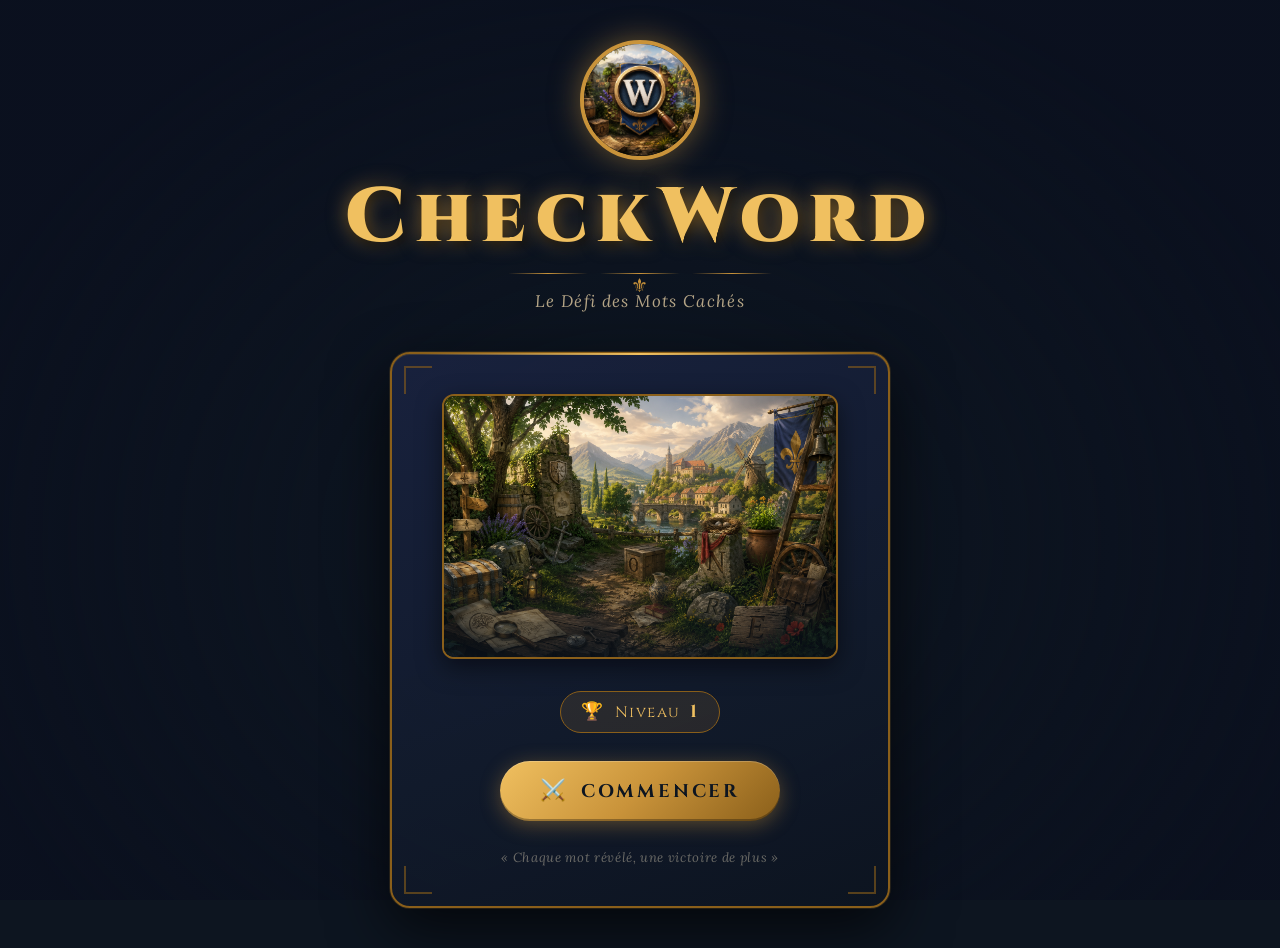
==== GAME/index2.html @ 5e08db04 "game" ====
<!DOCTYPE html>
<html lang="fr">
<head>
    <meta charset="UTF-8">
    <meta name="viewport" content="width=device-width, initial-scale=1.0">
    <title>CheckWord — Le Défi des Mots</title>
    <link rel="preconnect" href="https://fonts.googleapis.com">
    <link href="https://fonts.googleapis.com/css2?family=MedievalSharp&family=Cinzel:wght@400;600;700;900&family=Lora:ital,wght@0,400;0,500;1,400&display=swap" rel="stylesheet">
    <link rel="stylesheet" href="./css/style.css">
 <!-- À l'intérieur de la balise <head> de index.html -->

<link id="theme-css" rel="stylesheet" href="./css/style.css">

<script>
    // Script pour l'accueil (8 thèmes : base, 1, 2, 3, 4, 5, 6, 7)
    (function() {
        let level = 1;
        if (localStorage.getItem('player')) {
            level = JSON.parse(localStorage.getItem('player')).level || 1;
        }
        
        // Calcule le palier (de 1 à 8)
        let themeNum = Math.ceil(level / 50);
        
        // Bloque au 8ème thème maximum
        if (themeNum > 8) {
            themeNum = 8; 
        }
        
        // Détermine le suffixe (vide, "1", "2"... jusqu'à "7")
        let suffix = (themeNum === 1) ? "" : (themeNum - 1);
        
        // 1. Modifie le fichier CSS
        document.getElementById('theme-css').href = "./css/style" + suffix + ".css";
        
        // 2. Modifie l'image au centre (quand la page a fini de charger)
        document.addEventListener("DOMContentLoaded", function() {
            const sceneImg = document.getElementById('scene-img');
            if(sceneImg) {
                sceneImg.src = "./image/plan" + suffix + ".png"; // Donnera plan.png, plan1.png, etc.
            }
        });
    })();
</script>
</head>
<body>
    <div class="hero-bg"></div>
    <div class="hero-overlay"></div>

    <div class="page-wrap">
        <div class="title-card">
            <div class="logo-emblem">
                <img src="./image/logo.png" alt="CheckWord">
            </div>
            <h1 class="game-title">CheckWord</h1>
            <div class="title-divider">
                <span></span>
                <span class="fleur">⚜</span>
                <span></span>
            </div>
            <p class="title-sub">Le Défi des Mots Cachés</p>
        </div>

        <div class="panel">
            <div class="ornament tl"></div>
            <div class="ornament tr"></div>
            <div class="ornament bl"></div>
            <div class="ornament br"></div>

            <div class="scene-frame">
                 <img id="scene-img" src="./image/plan.png" alt="Scène du jeu">
            </div>

            <div class="level-badge">
                <span class="badge-icon">🏆</span>
                <span>Niveau</span>
                <span class="level-num" id="levelNum">1</span>
            </div>

            <br>

            <button class="btn-start" id="startBtn">
                <span class="btn-icon">⚔️</span>
                Commencer
            </button>

            <div class="panel-footer">« Chaque mot révélé, une victoire de plus »</div>
        </div>
    </div>

    <script>
     const GAME_VERSION = "2.0"; 
      if (localStorage.getItem('game_version') !== '2.0') {
    localStorage.removeItem('player'); 
    localStorage.setItem('game_version', '2.0'); 
     let player = {
            level:1
        }
        localStorage.setItem('player',JSON.stringify(player));
}



        const levelNum = document.getElementById('levelNum');
        if (localStorage.getItem('player')) {
            const player = JSON.parse(localStorage.getItem('player'));
            levelNum.textContent = player.level;
        }
        document.getElementById('startBtn').addEventListener('click', function() {
            window.location = './html/game.html';
        });
    </script>
</body>
</html>
---- GAME/css/style.css ----
:root {
            --gold: #c9933a;
            --gold-light: #f0c060;
            --gold-dark: #8a5f1a;
            --navy: #1a2340;
            --navy-dark: #0d1520;
            --parchment: #f5e8c8;
            --parchment-dark: #d4c09a;
            --wood: #5a3820;
            --wood-light: #7a5030;
            --cream: #faf3e0;
            --red-life: #c0392b;
            --green-win: #27ae60;
            --shadow: rgba(0,0,0,0.6);
        }

        * { margin: 0; padding: 0; box-sizing: border-box; }

        body {
            min-height: 100vh;
            font-family: 'Lora', serif;
            background: var(--navy-dark);
            overflow-x: hidden;
            cursor: default;
        }

        /* ── HERO BACKGROUND ── */
        .hero-bg {
            position: fixed;
            inset: 0;
            background-image: url('plan.png');
            background-size: cover;
            background-position: center;
            filter: brightness(0.45) saturate(1.2);
            z-index: 0;
        }
        .hero-overlay {
            position: fixed;
            inset: 0;
            background: radial-gradient(ellipse at 50% 60%, transparent 20%, rgba(10,15,30,0.75) 80%);
            z-index: 1;
        }

        /* ── MAIN CONTAINER ── */
        .page-wrap {
            position: relative;
            z-index: 2;
            min-height: 100vh;
            display: flex;
            flex-direction: column;
            align-items: center;
            justify-content: center;
            padding: 40px 20px;
        }

        /* ── TITLE CARD ── */
        .title-card {
            text-align: center;
            margin-bottom: 40px;
            animation: fadeDown 1s ease both;
        }

        .logo-emblem {
            width: 120px;
            height: 120px;
            margin: 0 auto 20px;
            border-radius: 50%;
            border: 4px solid var(--gold);
            box-shadow: 0 0 30px rgba(201,147,58,0.5), inset 0 0 20px rgba(0,0,0,0.4);
            overflow: hidden;
            background: var(--navy-dark);
        }
        .logo-emblem img { width: 100%; height: 100%; object-fit: cover; }

        .game-title {
            font-family: 'Cinzel', serif;
            font-size: clamp(2.8rem, 6vw, 5rem);
            font-weight: 900;
            color: var(--gold-light);
            text-shadow: 0 0 20px rgba(201,147,58,0.6), 2px 4px 8px rgba(0,0,0,0.8);
            letter-spacing: 0.12em;
            line-height: 1;
        }

        .title-sub {
            font-family: 'Lora', serif;
            font-style: italic;
            font-size: 1.05rem;
            color: var(--parchment-dark);
            margin-top: 8px;
            letter-spacing: 0.08em;
            opacity: 0.85;
        }

        .title-divider {
            display: flex;
            align-items: center;
            gap: 12px;
            justify-content: center;
            margin: 16px 0;
        }
        .title-divider span {
            height: 1px;
            width: 80px;
            background: linear-gradient(to right, transparent, var(--gold), transparent);
        }
        .title-divider .fleur {
            color: var(--gold);
            font-size: 1.2rem;
        }

        /* ── MAIN PANEL ── */
        .panel {
            background: linear-gradient(160deg, rgba(26,35,64,0.92) 0%, rgba(13,21,32,0.96) 100%);
            border: 2px solid var(--gold-dark);
            border-radius: 20px;
            padding: 40px 50px;
            width: 100%;
            max-width: 500px;
            box-shadow:
                0 0 0 1px rgba(201,147,58,0.15),
                0 20px 60px rgba(0,0,0,0.7),
                inset 0 1px 0 rgba(201,147,58,0.2);
            text-align: center;
            animation: fadeUp 1s 0.3s ease both;
            position: relative;
        }

        .panel::before {
            content: '';
            position: absolute;
            top: -1px; left: 30px; right: 30px;
            height: 2px;
            background: linear-gradient(to right, transparent, var(--gold-light), transparent);
        }

        /* ── SCENE IMAGE ── */
        .scene-frame {
            border-radius: 12px;
            overflow: hidden;
            border: 2px solid var(--gold-dark);
            box-shadow: 0 8px 24px rgba(0,0,0,0.5), inset 0 0 20px rgba(0,0,0,0.3);
            margin-bottom: 32px;
            position: relative;
        }
        .scene-frame img {
            width: 100%;
            display: block;
            transition: transform 0.4s ease;
        }
        .scene-frame:hover img { transform: scale(1.02); }
        .scene-frame::after {
            content: '';
            position: absolute;
            inset: 0;
            background: linear-gradient(to bottom, transparent 50%, rgba(13,21,32,0.7) 100%);
        }

        /* ── LEVEL BADGE ── */
        .level-badge {
            display: inline-flex;
            align-items: center;
            gap: 10px;
            background: rgba(201,147,58,0.12);
            border: 1px solid var(--gold-dark);
            border-radius: 30px;
            padding: 8px 20px;
            margin-bottom: 28px;
            font-family: 'Cinzel', serif;
            color: var(--gold-light);
            font-size: 0.95rem;
            letter-spacing: 0.1em;
        }
        .level-badge .badge-icon { font-size: 1.1rem; }
        .level-badge .level-num {
            font-weight: 700;
            font-size: 1.1rem;
            color: var(--gold-light);
        }

        /* ── START BUTTON ── */
        .btn-start {
            display: inline-flex;
            align-items: center;
            justify-content: center;
            gap: 12px;
            font-family: 'Cinzel', serif;
            font-size: 1.15rem;
            font-weight: 700;
            letter-spacing: 0.15em;
            color: var(--navy-dark);
            background: linear-gradient(135deg, var(--gold-light) 0%, var(--gold) 50%, var(--gold-dark) 100%);
            border: none;
            border-radius: 50px;
            padding: 16px 48px;
            cursor: pointer;
            width: 100%;
            max-width: 280px;
            box-shadow:
                0 4px 20px rgba(201,147,58,0.4),
                0 1px 0 rgba(255,255,255,0.2) inset,
                0 -2px 0 rgba(0,0,0,0.3) inset;
            transition: all 0.25s ease;
            position: relative;
            overflow: hidden;
            text-transform: uppercase;
        }
        .btn-start::before {
            content: '';
            position: absolute;
            top: 0; left: -100%;
            width: 100%; height: 100%;
            background: linear-gradient(90deg, transparent, rgba(255,255,255,0.25), transparent);
            transition: left 0.4s ease;
        }
        .btn-start:hover {
            transform: translateY(-2px);
            box-shadow: 0 8px 30px rgba(201,147,58,0.55), 0 1px 0 rgba(255,255,255,0.2) inset;
        }
        .btn-start:hover::before { left: 100%; }
        .btn-start:active { transform: translateY(0); }

        .btn-icon { font-size: 1.3rem; }

        /* ── DECORATIVE BOTTOM ── */
        .panel-footer {
            margin-top: 28px;
            font-family: 'Lora', serif;
            font-style: italic;
            font-size: 0.82rem;
            color: rgba(245,232,200,0.4);
            letter-spacing: 0.05em;
        }

        /* ── CORNER ORNAMENTS ── */
        .ornament {
            position: absolute;
            width: 28px; height: 28px;
            border-color: var(--gold-dark);
            border-style: solid;
            opacity: 0.6;
        }
        .ornament.tl { top: 12px; left: 12px; border-width: 2px 0 0 2px; }
        .ornament.tr { top: 12px; right: 12px; border-width: 2px 2px 0 0; }
        .ornament.bl { bottom: 12px; left: 12px; border-width: 0 0 2px 2px; }
        .ornament.br { bottom: 12px; right: 12px; border-width: 0 2px 2px 0; }

        /* ── ANIMATIONS ── */
        @keyframes fadeDown {
            from { opacity: 0; transform: translateY(-30px); }
            to   { opacity: 1; transform: translateY(0); }
        }
        @keyframes fadeUp {
            from { opacity: 0; transform: translateY(30px); }
            to   { opacity: 1; transform: translateY(0); }
        }

        @media (max-width: 600px) {
            .panel { padding: 28px 24px; }
            .game-title { font-size: 2.4rem; }
        }
        
        /* ── RESPONSIVE MOBILE (Téléphones) ── */
@media (max-width: 480px) {
    .panel { 
        padding: 25px 15px; 
    }
    
    /* Réduit le titre principal en dessous de 30px (ici 28px) */
    .game-title { 
        font-size: 28px; 
        letter-spacing: 0.08em; /* Réduit un peu l'espacement pour gagner de la place */
    }
    
    /* Ajuste le sous-titre pour rester harmonieux */
    .title-sub {
        font-size: 0.85rem;
    }

    /* Ajuste la taille du bouton et de son texte */
    .btn-start {
        font-size: 0.95rem; /* Texte plus petit */
        padding: 14px 30px;
    }
    
    /* Ajuste le badge de niveau */
    .level-badge {
        font-size: 0.85rem;
        padding: 6px 15px;
    }
    .level-badge .level-num {
        font-size: 0.95rem;
    }
}
---- GAME/css/style.css ----
:root {
            --gold: #c9933a;
            --gold-light: #f0c060;
            --gold-dark: #8a5f1a;
            --navy: #1a2340;
            --navy-dark: #0d1520;
            --parchment: #f5e8c8;
            --parchment-dark: #d4c09a;
            --wood: #5a3820;
            --wood-light: #7a5030;
            --cream: #faf3e0;
            --red-life: #c0392b;
            --green-win: #27ae60;
            --shadow: rgba(0,0,0,0.6);
        }

        * { margin: 0; padding: 0; box-sizing: border-box; }

        body {
            min-height: 100vh;
            font-family: 'Lora', serif;
            background: var(--navy-dark);
            overflow-x: hidden;
            cursor: default;
        }

        /* ── HERO BACKGROUND ── */
        .hero-bg {
            position: fixed;
            inset: 0;
            background-image: url('plan.png');
            background-size: cover;
            background-position: center;
            filter: brightness(0.45) saturate(1.2);
            z-index: 0;
        }
        .hero-overlay {
            position: fixed;
            inset: 0;
            background: radial-gradient(ellipse at 50% 60%, transparent 20%, rgba(10,15,30,0.75) 80%);
            z-index: 1;
        }

        /* ── MAIN CONTAINER ── */
        .page-wrap {
            position: relative;
            z-index: 2;
            min-height: 100vh;
            display: flex;
            flex-direction: column;
            align-items: center;
            justify-content: center;
            padding: 40px 20px;
        }

        /* ── TITLE CARD ── */
        .title-card {
            text-align: center;
            margin-bottom: 40px;
            animation: fadeDown 1s ease both;
        }

        .logo-emblem {
            width: 120px;
            height: 120px;
            margin: 0 auto 20px;
            border-radius: 50%;
            border: 4px solid var(--gold);
            box-shadow: 0 0 30px rgba(201,147,58,0.5), inset 0 0 20px rgba(0,0,0,0.4);
            overflow: hidden;
            background: var(--navy-dark);
        }
        .logo-emblem img { width: 100%; height: 100%; object-fit: cover; }

        .game-title {
            font-family: 'Cinzel', serif;
            font-size: clamp(2.8rem, 6vw, 5rem);
            font-weight: 900;
            color: var(--gold-light);
            text-shadow: 0 0 20px rgba(201,147,58,0.6), 2px 4px 8px rgba(0,0,0,0.8);
            letter-spacing: 0.12em;
            line-height: 1;
        }

        .title-sub {
            font-family: 'Lora', serif;
            font-style: italic;
            font-size: 1.05rem;
            color: var(--parchment-dark);
            margin-top: 8px;
            letter-spacing: 0.08em;
            opacity: 0.85;
        }

        .title-divider {
            display: flex;
            align-items: center;
            gap: 12px;
            justify-content: center;
            margin: 16px 0;
        }
        .title-divider span {
            height: 1px;
            width: 80px;
            background: linear-gradient(to right, transparent, var(--gold), transparent);
        }
        .title-divider .fleur {
            color: var(--gold);
            font-size: 1.2rem;
        }

        /* ── MAIN PANEL ── */
        .panel {
            background: linear-gradient(160deg, rgba(26,35,64,0.92) 0%, rgba(13,21,32,0.96) 100%);
            border: 2px solid var(--gold-dark);
            border-radius: 20px;
            padding: 40px 50px;
            width: 100%;
            max-width: 500px;
            box-shadow:
                0 0 0 1px rgba(201,147,58,0.15),
                0 20px 60px rgba(0,0,0,0.7),
                inset 0 1px 0 rgba(201,147,58,0.2);
            text-align: center;
            animation: fadeUp 1s 0.3s ease both;
            position: relative;
        }

        .panel::before {
            content: '';
            position: absolute;
            top: -1px; left: 30px; right: 30px;
            height: 2px;
            background: linear-gradient(to right, transparent, var(--gold-light), transparent);
        }

        /* ── SCENE IMAGE ── */
        .scene-frame {
            border-radius: 12px;
            overflow: hidden;
            border: 2px solid var(--gold-dark);
            box-shadow: 0 8px 24px rgba(0,0,0,0.5), inset 0 0 20px rgba(0,0,0,0.3);
            margin-bottom: 32px;
            position: relative;
        }
        .scene-frame img {
            width: 100%;
            display: block;
            transition: transform 0.4s ease;
        }
        .scene-frame:hover img { transform: scale(1.02); }
        .scene-frame::after {
            content: '';
            position: absolute;
            inset: 0;
            background: linear-gradient(to bottom, transparent 50%, rgba(13,21,32,0.7) 100%);
        }

        /* ── LEVEL BADGE ── */
        .level-badge {
            display: inline-flex;
            align-items: center;
            gap: 10px;
            background: rgba(201,147,58,0.12);
            border: 1px solid var(--gold-dark);
            border-radius: 30px;
            padding: 8px 20px;
            margin-bottom: 28px;
            font-family: 'Cinzel', serif;
            color: var(--gold-light);
            font-size: 0.95rem;
            letter-spacing: 0.1em;
        }
        .level-badge .badge-icon { font-size: 1.1rem; }
        .level-badge .level-num {
            font-weight: 700;
            font-size: 1.1rem;
            color: var(--gold-light);
        }

        /* ── START BUTTON ── */
        .btn-start {
            display: inline-flex;
            align-items: center;
            justify-content: center;
            gap: 12px;
            font-family: 'Cinzel', serif;
            font-size: 1.15rem;
            font-weight: 700;
            letter-spacing: 0.15em;
            color: var(--navy-dark);
            background: linear-gradient(135deg, var(--gold-light) 0%, var(--gold) 50%, var(--gold-dark) 100%);
            border: none;
            border-radius: 50px;
            padding: 16px 48px;
            cursor: pointer;
            width: 100%;
            max-width: 280px;
            box-shadow:
                0 4px 20px rgba(201,147,58,0.4),
                0 1px 0 rgba(255,255,255,0.2) inset,
                0 -2px 0 rgba(0,0,0,0.3) inset;
            transition: all 0.25s ease;
            position: relative;
            overflow: hidden;
            text-transform: uppercase;
        }
        .btn-start::before {
            content: '';
            position: absolute;
            top: 0; left: -100%;
            width: 100%; height: 100%;
            background: linear-gradient(90deg, transparent, rgba(255,255,255,0.25), transparent);
            transition: left 0.4s ease;
        }
        .btn-start:hover {
            transform: translateY(-2px);
            box-shadow: 0 8px 30px rgba(201,147,58,0.55), 0 1px 0 rgba(255,255,255,0.2) inset;
        }
        .btn-start:hover::before { left: 100%; }
        .btn-start:active { transform: translateY(0); }

        .btn-icon { font-size: 1.3rem; }

        /* ── DECORATIVE BOTTOM ── */
        .panel-footer {
            margin-top: 28px;
            font-family: 'Lora', serif;
            font-style: italic;
            font-size: 0.82rem;
            color: rgba(245,232,200,0.4);
            letter-spacing: 0.05em;
        }

        /* ── CORNER ORNAMENTS ── */
        .ornament {
            position: absolute;
            width: 28px; height: 28px;
            border-color: var(--gold-dark);
            border-style: solid;
            opacity: 0.6;
        }
        .ornament.tl { top: 12px; left: 12px; border-width: 2px 0 0 2px; }
        .ornament.tr { top: 12px; right: 12px; border-width: 2px 2px 0 0; }
        .ornament.bl { bottom: 12px; left: 12px; border-width: 0 0 2px 2px; }
        .ornament.br { bottom: 12px; right: 12px; border-width: 0 2px 2px 0; }

        /* ── ANIMATIONS ── */
        @keyframes fadeDown {
            from { opacity: 0; transform: translateY(-30px); }
            to   { opacity: 1; transform: translateY(0); }
        }
        @keyframes fadeUp {
            from { opacity: 0; transform: translateY(30px); }
            to   { opacity: 1; transform: translateY(0); }
        }

        @media (max-width: 600px) {
            .panel { padding: 28px 24px; }
            .game-title { font-size: 2.4rem; }
        }
        
        /* ── RESPONSIVE MOBILE (Téléphones) ── */
@media (max-width: 480px) {
    .panel { 
        padding: 25px 15px; 
    }
    
    /* Réduit le titre principal en dessous de 30px (ici 28px) */
    .game-title { 
        font-size: 28px; 
        letter-spacing: 0.08em; /* Réduit un peu l'espacement pour gagner de la place */
    }
    
    /* Ajuste le sous-titre pour rester harmonieux */
    .title-sub {
        font-size: 0.85rem;
    }

    /* Ajuste la taille du bouton et de son texte */
    .btn-start {
        font-size: 0.95rem; /* Texte plus petit */
        padding: 14px 30px;
    }
    
    /* Ajuste le badge de niveau */
    .level-badge {
        font-size: 0.85rem;
        padding: 6px 15px;
    }
    .level-badge .level-num {
        font-size: 0.95rem;
    }
}
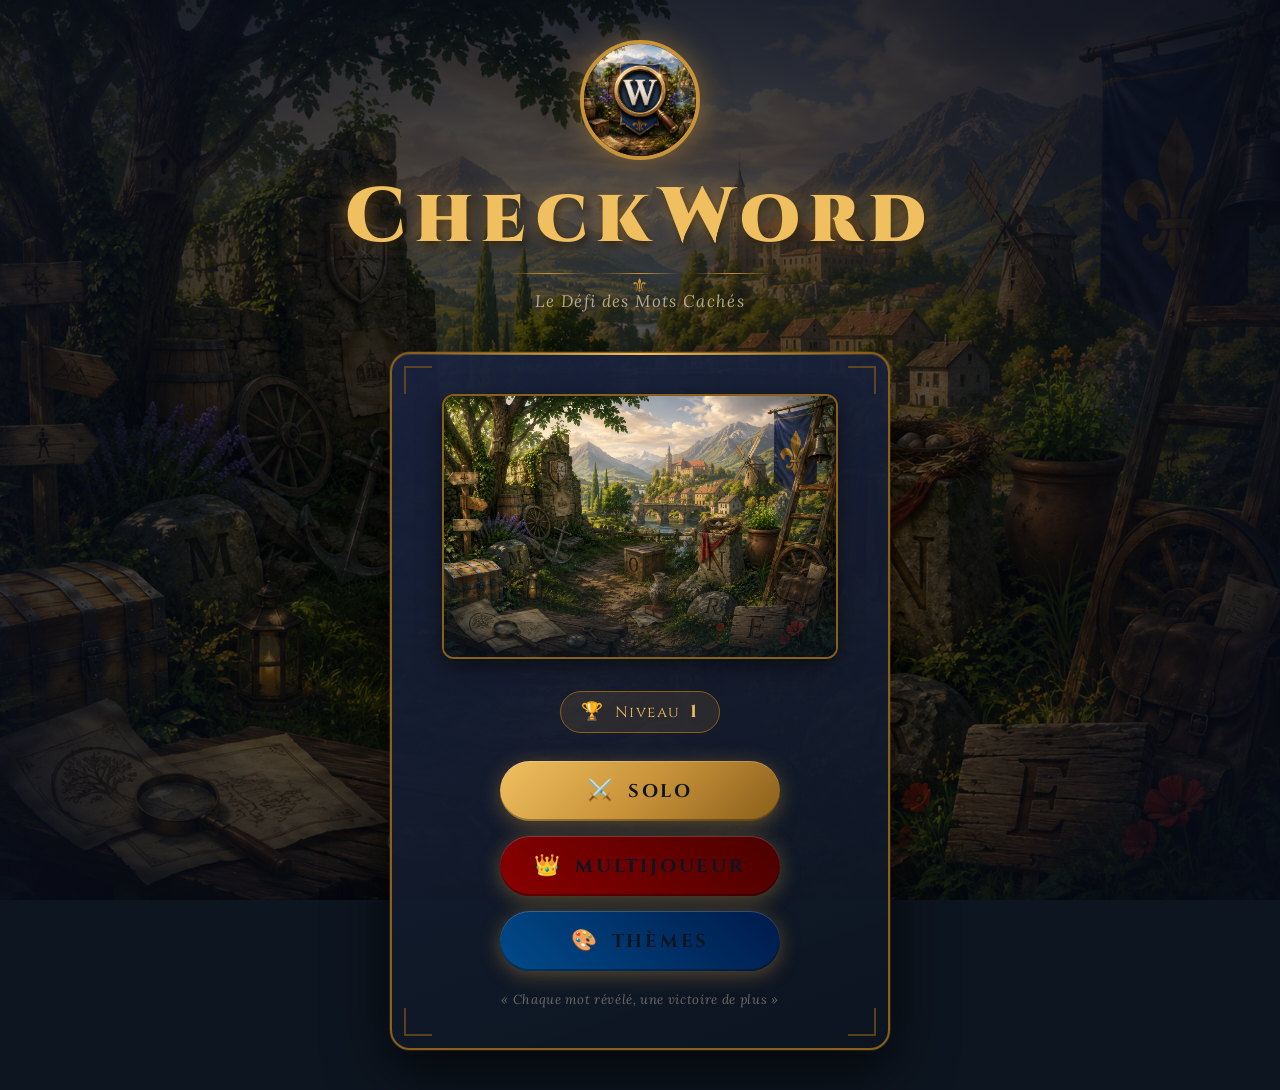
==== commit 9337ad52: "feat: mode multijoueur et theme" ====
--- a/GAME/index2.html
+++ b/GAME/index2.html
@@ -6,42 +6,10 @@
     <title>CheckWord — Le Défi des Mots</title>
     <link rel="preconnect" href="https://fonts.googleapis.com">
     <link href="https://fonts.googleapis.com/css2?family=MedievalSharp&family=Cinzel:wght@400;600;700;900&family=Lora:ital,wght@0,400;0,500;1,400&display=swap" rel="stylesheet">
-    <link rel="stylesheet" href="./css/style.css">
- <!-- À l'intérieur de la balise <head> de index.html -->
+   
+    <link id="theme-css" rel="stylesheet" href="./css/style1.css">
 
-<link id="theme-css" rel="stylesheet" href="./css/style.css">
-
-<script>
-    // Script pour l'accueil (8 thèmes : base, 1, 2, 3, 4, 5, 6, 7)
-    (function() {
-        let level = 1;
-        if (localStorage.getItem('player')) {
-            level = JSON.parse(localStorage.getItem('player')).level || 1;
-        }
-        
-        // Calcule le palier (de 1 à 8)
-        let themeNum = Math.ceil(level / 50);
-        
-        // Bloque au 8ème thème maximum
-        if (themeNum > 8) {
-            themeNum = 8; 
-        }
-        
-        // Détermine le suffixe (vide, "1", "2"... jusqu'à "7")
-        let suffix = (themeNum === 1) ? "" : (themeNum - 1);
-        
-        // 1. Modifie le fichier CSS
-        document.getElementById('theme-css').href = "./css/style" + suffix + ".css";
-        
-        // 2. Modifie l'image au centre (quand la page a fini de charger)
-        document.addEventListener("DOMContentLoaded", function() {
-            const sceneImg = document.getElementById('scene-img');
-            if(sceneImg) {
-                sceneImg.src = "./image/plan" + suffix + ".png"; // Donnera plan.png, plan1.png, etc.
-            }
-        });
-    })();
-</script>
+   
 </head>
 <body>
     <div class="hero-bg"></div>
@@ -68,7 +36,7 @@
             <div class="ornament br"></div>
 
             <div class="scene-frame">
-                 <img id="scene-img" src="./image/plan.png" alt="Scène du jeu">
+                 <img id="scene-img" src="./image/plan1.png" alt="Scène du jeu">
             </div>
 
             <div class="level-badge">
@@ -79,36 +47,91 @@
 
             <br>
 
-            <button class="btn-start" id="startBtn">
-                <span class="btn-icon">⚔️</span>
-                Commencer
-            </button>
+            <!-- CONTENEUR DES BOUTONS -->
+            <div style="display: flex; flex-direction: column; gap: 15px; width: 100%; align-items: center;">
+                
+                <!-- Bouton Solo -->
+                <button class="btn-start" id="startBtn">
+                    <span class="btn-icon">⚔️</span>
+                     Solo
+                </button>
 
-            <div class="panel-footer">« Chaque mot révélé, une victoire de plus »</div>
+                <!-- Bouton Multijoueur -->
+                <button class="btn-start" id="multiBtn" style="background: linear-gradient(45deg, #8b0000, #4a0000); border-color: #ff4444;">
+                    <span class="btn-icon">👑</span>
+                    Multijoueur
+                </button>
+
+                <!-- Bouton Thèmes -->
+                <button class="btn-start" id="themeBtn" style="background: linear-gradient(45deg, #004b8b, #001a4a); border-color: #44aaff;">
+                    <span class="btn-icon">🎨</span>
+                    Thèmes
+                </button>
+
+            </div>
+
+            <div class="panel-footer" style="margin-top: 20px;">« Chaque mot révélé, une victoire de plus »</div>
         </div>
     </div>
+ <script>
+         function updateTheme() {
+        let level = 1;
+         let themeNum = 1;
+        if (localStorage.getItem('player')) {
+            level = JSON.parse(localStorage.getItem('player')).level || 1;
+        }
+        
+        // Calcule le palier (de 1 à 8)
+         if (localStorage.getItem('player') !=undefined) {
+        themeNum = JSON.parse(localStorage.getItem('player')).selectedTheme || 1;
+         }
+        // Bloque au 8ème thème maximum (pour les niveaux 351 et plus)
+        if (themeNum > 8) {
+            themeNum = 8; 
+        }
+        
+     
+        
+        // Modifie le fichier CSS (Si suffix est vide, ça donnera "game.css")
+        document.getElementById('theme-css').href = "./css/style" + themeNum+ ".css";
+        const sceneImg = document.getElementById('scene-img');
+                if(sceneImg) {
+                    sceneImg.src = "./image/plan" + themeNum + ".png"; // Donnera plan1.png, plan2.png, etc.
+                }
+            };
+    
+    
+    // Exécute la fonction immédiatement
+    updateTheme();
 
-    <script>
-     const GAME_VERSION = "2.0"; 
-      if (localStorage.getItem('game_version') !== '2.0') {
-    localStorage.removeItem('player'); 
-    localStorage.setItem('game_version', '2.0'); 
-     let player = {
-            level:1
+        // Gestion de la version et du niveau
+        const GAME_VERSION = "2.0"; 
+        if (localStorage.getItem('game_version') !== '2.0') {
+            localStorage.removeItem('player'); 
+            localStorage.setItem('game_version', '2.0'); 
+            let player = { level: 1 };
+            localStorage.setItem('player', JSON.stringify(player));
         }
-        localStorage.setItem('player',JSON.stringify(player));
-}
-
-
 
         const levelNum = document.getElementById('levelNum');
         if (localStorage.getItem('player')) {
             const player = JSON.parse(localStorage.getItem('player'));
             levelNum.textContent = player.level;
         }
+
+        // Redirections des boutons
         document.getElementById('startBtn').addEventListener('click', function() {
             window.location = './html/game.html';
         });
+
+        document.getElementById('multiBtn').addEventListener('click', function() {
+            window.location = './html/challenge.html';
+        });
+
+        document.getElementById('themeBtn').addEventListener('click', function() {
+            window.location = './html/theme.html';
+        });
+       
     </script>
 </body>
-</html>
+</html>
--- a/GAME/css/style1.css
+++ b/GAME/css/style1.css
@@ -0,0 +1,294 @@
+     :root {
+            --gold: #c9933a;
+            --gold-light: #f0c060;
+            --gold-dark: #8a5f1a;
+            --navy: #1a2340;
+            --navy-dark: #0d1520;
+            --parchment: #f5e8c8;
+            --parchment-dark: #d4c09a;
+            --wood: #5a3820;
+            --wood-light: #7a5030;
+            --cream: #faf3e0;
+            --red-life: #c0392b;
+            --green-win: #27ae60;
+            --shadow: rgba(0,0,0,0.6);
+        }
+
+        * { margin: 0; padding: 0; box-sizing: border-box; }
+
+        body {
+            min-height: 100vh;
+            font-family: 'Lora', serif;
+            background: var(--navy-dark);
+            overflow-x: hidden;
+            cursor: default;
+        }
+
+        /* ── HERO BACKGROUND ── */
+        .hero-bg {
+            position: fixed;
+            inset: 0;
+            background-image: url('./../image/plan1.png');
+            background-size: cover;
+            background-position: center;
+            filter: brightness(0.45) saturate(1.2);
+            z-index: 0;
+        }
+        .hero-overlay {
+            position: fixed;
+            inset: 0;
+            background: radial-gradient(ellipse at 50% 60%, transparent 20%, rgba(10,15,30,0.75) 80%);
+            z-index: 1;
+        }
+
+        /* ── MAIN CONTAINER ── */
+        .page-wrap {
+            position: relative;
+            z-index: 2;
+            min-height: 100vh;
+            display: flex;
+            flex-direction: column;
+            align-items: center;
+            justify-content: center;
+            padding: 40px 20px;
+        }
+
+        /* ── TITLE CARD ── */
+        .title-card {
+            text-align: center;
+            margin-bottom: 40px;
+            animation: fadeDown 1s ease both;
+        }
+
+        .logo-emblem {
+            width: 120px;
+            height: 120px;
+            margin: 0 auto 20px;
+            border-radius: 50%;
+            border: 4px solid var(--gold);
+            box-shadow: 0 0 30px rgba(201,147,58,0.5), inset 0 0 20px rgba(0,0,0,0.4);
+            overflow: hidden;
+            background: var(--navy-dark);
+        }
+        .logo-emblem img { width: 100%; height: 100%; object-fit: cover; }
+
+        .game-title {
+            font-family: 'Cinzel', serif;
+            font-size: clamp(2.8rem, 6vw, 5rem);
+            font-weight: 900;
+            color: var(--gold-light);
+            text-shadow: 0 0 20px rgba(201,147,58,0.6), 2px 4px 8px rgba(0,0,0,0.8);
+            letter-spacing: 0.12em;
+            line-height: 1;
+        }
+
+        .title-sub {
+            font-family: 'Lora', serif;
+            font-style: italic;
+            font-size: 1.05rem;
+            color: var(--parchment-dark);
+            margin-top: 8px;
+            letter-spacing: 0.08em;
+            opacity: 0.85;
+        }
+
+        .title-divider {
+            display: flex;
+            align-items: center;
+            gap: 12px;
+            justify-content: center;
+            margin: 16px 0;
+        }
+        .title-divider span {
+            height: 1px;
+            width: 80px;
+            background: linear-gradient(to right, transparent, var(--gold), transparent);
+        }
+        .title-divider .fleur {
+            color: var(--gold);
+            font-size: 1.2rem;
+        }
+
+        /* ── MAIN PANEL ── */
+        .panel {
+            background: linear-gradient(160deg, rgba(26,35,64,0.92) 0%, rgba(13,21,32,0.96) 100%);
+            border: 2px solid var(--gold-dark);
+            border-radius: 20px;
+            padding: 40px 50px;
+            width: 100%;
+            max-width: 500px;
+            box-shadow:
+                0 0 0 1px rgba(201,147,58,0.15),
+                0 20px 60px rgba(0,0,0,0.7),
+                inset 0 1px 0 rgba(201,147,58,0.2);
+            text-align: center;
+            animation: fadeUp 1s 0.3s ease both;
+            position: relative;
+        }
+
+        .panel::before {
+            content: '';
+            position: absolute;
+            top: -1px; left: 30px; right: 30px;
+            height: 2px;
+            background: linear-gradient(to right, transparent, var(--gold-light), transparent);
+        }
+
+        /* ── SCENE IMAGE ── */
+        .scene-frame {
+            border-radius: 12px;
+            overflow: hidden;
+            border: 2px solid var(--gold-dark);
+            box-shadow: 0 8px 24px rgba(0,0,0,0.5), inset 0 0 20px rgba(0,0,0,0.3);
+            margin-bottom: 32px;
+            position: relative;
+        }
+        .scene-frame img {
+            width: 100%;
+            display: block;
+            transition: transform 0.4s ease;
+        }
+        .scene-frame:hover img { transform: scale(1.02); }
+        .scene-frame::after {
+            content: '';
+            position: absolute;
+            inset: 0;
+            background: linear-gradient(to bottom, transparent 50%, rgba(13,21,32,0.7) 100%);
+        }
+
+        /* ── LEVEL BADGE ── */
+        .level-badge {
+            display: inline-flex;
+            align-items: center;
+            gap: 10px;
+            background: rgba(201,147,58,0.12);
+            border: 1px solid var(--gold-dark);
+            border-radius: 30px;
+            padding: 8px 20px;
+            margin-bottom: 28px;
+            font-family: 'Cinzel', serif;
+            color: var(--gold-light);
+            font-size: 0.95rem;
+            letter-spacing: 0.1em;
+        }
+        .level-badge .badge-icon { font-size: 1.1rem; }
+        .level-badge .level-num {
+            font-weight: 700;
+            font-size: 1.1rem;
+            color: var(--gold-light);
+        }
+
+        /* ── START BUTTON ── */
+        .btn-start {
+            display: inline-flex;
+            align-items: center;
+            justify-content: center;
+            gap: 12px;
+            font-family: 'Cinzel', serif;
+            font-size: 1.15rem;
+            font-weight: 700;
+            letter-spacing: 0.15em;
+            color: var(--navy-dark);
+            background: linear-gradient(135deg, var(--gold-light) 0%, var(--gold) 50%, var(--gold-dark) 100%);
+            border: none;
+            border-radius: 50px;
+            padding: 16px 48px;
+            cursor: pointer;
+            width: 100%;
+            max-width: 280px;
+            box-shadow:
+                0 4px 20px rgba(201,147,58,0.4),
+                0 1px 0 rgba(255,255,255,0.2) inset,
+                0 -2px 0 rgba(0,0,0,0.3) inset;
+            transition: all 0.25s ease;
+            position: relative;
+            overflow: hidden;
+            text-transform: uppercase;
+        }
+        .btn-start::before {
+            content: '';
+            position: absolute;
+            top: 0; left: -100%;
+            width: 100%; height: 100%;
+            background: linear-gradient(90deg, transparent, rgba(255,255,255,0.25), transparent);
+            transition: left 0.4s ease;
+        }
+        .btn-start:hover {
+            transform: translateY(-2px);
+            box-shadow: 0 8px 30px rgba(201,147,58,0.55), 0 1px 0 rgba(255,255,255,0.2) inset;
+        }
+        .btn-start:hover::before { left: 100%; }
+        .btn-start:active { transform: translateY(0); }
+
+        .btn-icon { font-size: 1.3rem; }
+
+        /* ── DECORATIVE BOTTOM ── */
+        .panel-footer {
+            margin-top: 28px;
+            font-family: 'Lora', serif;
+            font-style: italic;
+            font-size: 0.82rem;
+            color: rgba(245,232,200,0.4);
+            letter-spacing: 0.05em;
+        }
+
+        /* ── CORNER ORNAMENTS ── */
+        .ornament {
+            position: absolute;
+            width: 28px; height: 28px;
+            border-color: var(--gold-dark);
+            border-style: solid;
+            opacity: 0.6;
+        }
+        .ornament.tl { top: 12px; left: 12px; border-width: 2px 0 0 2px; }
+        .ornament.tr { top: 12px; right: 12px; border-width: 2px 2px 0 0; }
+        .ornament.bl { bottom: 12px; left: 12px; border-width: 0 0 2px 2px; }
+        .ornament.br { bottom: 12px; right: 12px; border-width: 0 2px 2px 0; }
+
+        /* ── ANIMATIONS ── */
+        @keyframes fadeDown {
+            from { opacity: 0; transform: translateY(-30px); }
+            to   { opacity: 1; transform: translateY(0); }
+        }
+        @keyframes fadeUp {
+            from { opacity: 0; transform: translateY(30px); }
+            to   { opacity: 1; transform: translateY(0); }
+        }
+
+        @media (max-width: 600px) {
+            .panel { padding: 28px 24px; }
+            .game-title { font-size: 2.4rem; }
+        }
+        
+        /* ── RESPONSIVE MOBILE (Téléphones) ── */
+@media (max-width: 480px) {
+    .panel { 
+        padding: 25px 15px; 
+    }
+    
+    /* Réduit le titre principal en dessous de 30px (ici 28px) */
+    .game-title { 
+        font-size: 28px; 
+        letter-spacing: 0.08em; /* Réduit un peu l'espacement pour gagner de la place */
+    }
+    
+    /* Ajuste le sous-titre pour rester harmonieux */
+    .title-sub {
+        font-size: 0.85rem;
+    }
+
+    /* Ajuste la taille du bouton et de son texte */
+    .btn-start {
+        font-size: 0.95rem; /* Texte plus petit */
+        padding: 14px 30px;
+    }
+    
+    /* Ajuste le badge de niveau */
+    .level-badge {
+        font-size: 0.85rem;
+        padding: 6px 15px;
+    }
+    .level-badge .level-num {
+        font-size: 0.95rem;
+    }
+}
